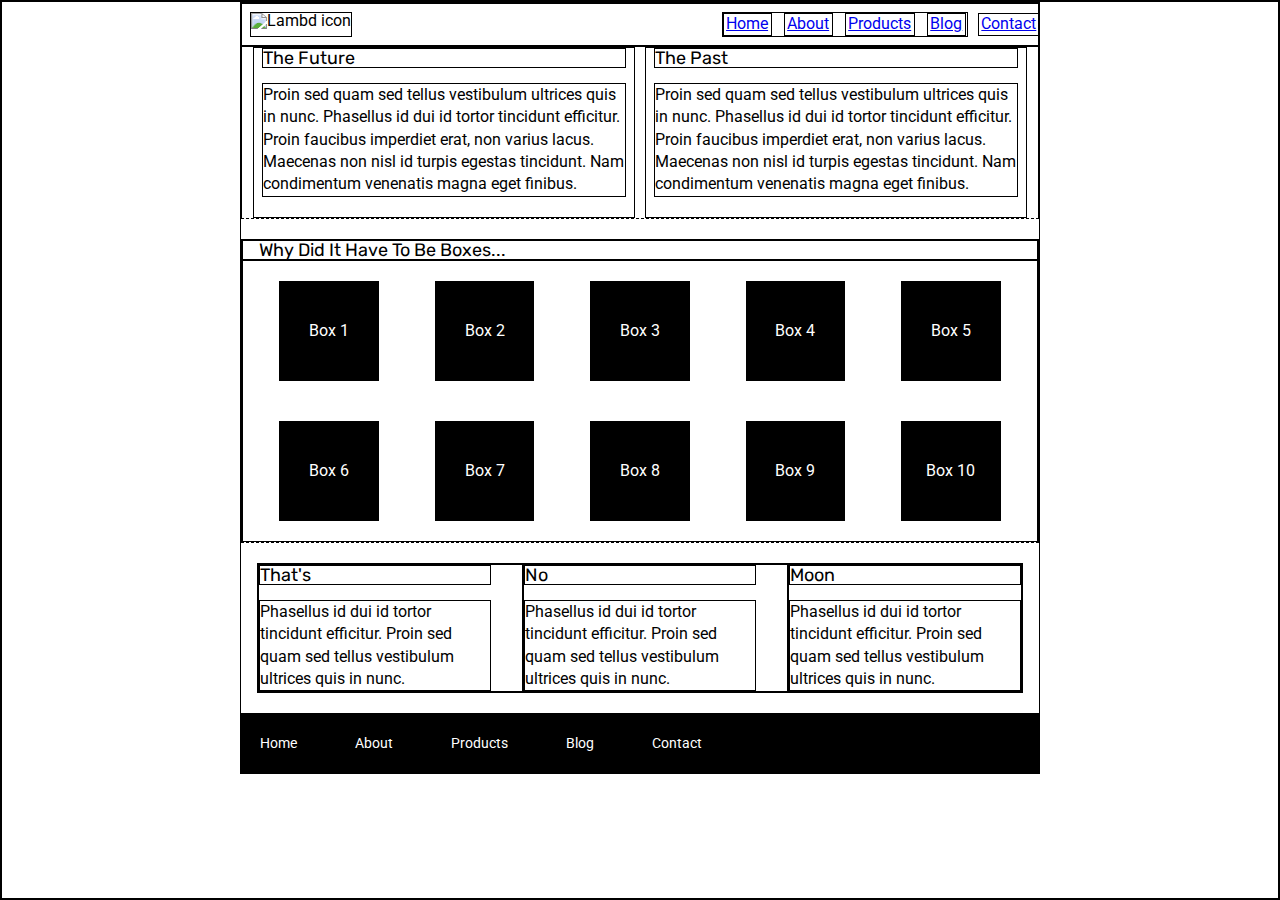
==== index.html @ 0c8a4cb7 "I finished the top header nav bar" ====
<!DOCTYPE html>

<html lang="en">
  <head>
    <meta charset="utf-8" />

    <title>Sprint Challenge - Home</title>

    <link
      href="https://fonts.googleapis.com/css?family=Roboto|Rubik"
      rel="stylesheet"
    />
    <link rel="stylesheet" href="css/index.css" />
  </head>

  <body>
    <div class="container">
      <!--  -->
      <!-- header section -->
      <!--  -->
      <header>
        <img src="/img/lambda-black.png" alt="Lambd icon" />
        <nav class="top-nav">
          <a class="top-nav-items" href="index.html">Home</a>
          <a class="top-nav-items" href="about.html">About</a>
          <a class="top-nav-items" href="#">Products</a>
          <a class="top-nav-items" href="#">Blog</a>
          <a class="top-nav-items" href="#">Contact</a>
        </nav>
      </header>

      <section class="top-content">
        <div class="text-container">
          <h2>The Future</h2>
          <p>
            Proin sed quam sed tellus vestibulum ultrices quis in nunc.
            Phasellus id dui id tortor tincidunt efficitur. Proin faucibus
            imperdiet erat, non varius lacus. Maecenas non nisl id turpis
            egestas tincidunt. Nam condimentum venenatis magna eget finibus.
          </p>
        </div>
        <div class="text-container">
          <h2>The Past</h2>
          <p>
            Proin sed quam sed tellus vestibulum ultrices quis in nunc.
            Phasellus id dui id tortor tincidunt efficitur. Proin faucibus
            imperdiet erat, non varius lacus. Maecenas non nisl id turpis
            egestas tincidunt. Nam condimentum venenatis magna eget finibus.
          </p>
        </div>
      </section>

      <section class="middle-content">
        <h2>Why Did It Have To Be Boxes...</h2>

        <div class="boxes">
          <div class="box">Box 1</div>
          <div class="box">Box 2</div>
          <div class="box">Box 3</div>
          <div class="box">Box 4</div>
          <div class="box">Box 5</div>
          <div class="box">Box 6</div>
          <div class="box">Box 7</div>
          <div class="box">Box 8</div>
          <div class="box">Box 9</div>
          <div class="box">Box 10</div>
        </div>
      </section>

      <section class="bottom-content">
        <div class="text-container">
          <h2>That's</h2>
          <p>
            Phasellus id dui id tortor tincidunt efficitur. Proin sed quam sed
            tellus vestibulum ultrices quis in nunc.
          </p>
        </div>
        <div class="text-container">
          <h2>No</h2>
          <p>
            Phasellus id dui id tortor tincidunt efficitur. Proin sed quam sed
            tellus vestibulum ultrices quis in nunc.
          </p>
        </div>
        <div class="text-container">
          <h2>Moon</h2>
          <p>
            Phasellus id dui id tortor tincidunt efficitur. Proin sed quam sed
            tellus vestibulum ultrices quis in nunc.
          </p>
        </div>
      </section>

      <footer>
        <nav>
          <a href="index.html">Home</a>
          <a href="about.html">About</a>
          <a href="#">Products</a>
          <a href="#">Blog</a>
          <a href="#">Contact</a>
        </nav>
      </footer>
    </div>
    <!-- container -->
  </body>
</html>
---- css/index.css ----
/* http://meyerweb.com/eric/tools/css/reset/ 
   v2.0 | 20110126
   License: none (public domain)
*/

html,
body,
div,
span,
applet,
object,
iframe,
h1,
h2,
h3,
h4,
h5,
h6,
p,
blockquote,
pre,
a,
abbr,
acronym,
address,
big,
cite,
code,
del,
dfn,
em,
img,
ins,
kbd,
q,
s,
samp,
small,
strike,
strong,
sub,
sup,
tt,
var,
b,
u,
i,
center,
dl,
dt,
dd,
ol,
ul,
li,
fieldset,
form,
label,
legend,
table,
caption,
tbody,
tfoot,
thead,
tr,
th,
td,
article,
aside,
canvas,
details,
embed,
figure,
figcaption,
footer,
header,
hgroup,
menu,
nav,
output,
ruby,
section,
summary,
time,
mark,
audio,
video {
  margin: 0;
  padding: 0;
  border: 1px solid black;
  font-size: 100%;
  font: inherit;
  vertical-align: baseline;
}
/* HTML5 display-role reset for older browsers */
article,
aside,
details,
figcaption,
figure,
footer,
header,
hgroup,
menu,
nav,
section {
  display: block;
}
body {
  line-height: 1;
}
ol,
ul {
  list-style: none;
}
blockquote,
q {
  quotes: none;
}
blockquote:before,
blockquote:after,
q:before,
q:after {
  content: "";
  content: none;
}
table {
  border-collapse: collapse;
  border-spacing: 0;
}

* {
  box-sizing: border-box;
}

html,
body {
  height: 100%;
  font-family: "Roboto", sans-serif;
}

h1,
h2,
h3,
h4,
h5 {
  font-size: 18px;
  margin-bottom: 15px;
  font-family: "Rubik", sans-serif;
}

p {
  line-height: 1.4;
}

/* Specific CSS ------------------------ */
/* entire body container */
.container {
  width: 800px;
  margin: 0 auto;
}

/* header */

header {
  display: flex;
  padding: 1%;
}
.top-nav {
  margin: 0 8% 0 auto;
  display: flex;
}

.top-nav-items {
  display: flex;
  align-items: center;
  padding: 1%;
  margin-right: 5%;
}

/* sections/divs for each section */

.top-content {
  display: flex;
  flex-wrap: wrap;
  justify-content: space-evenly;
  margin-bottom: 20px;
  border-bottom: 1px dashed black;
}

.top-content .text-container {
  width: 48%;
  padding: 0 1%;
  padding-bottom: 20px;
}

.middle-content {
  margin-bottom: 20px;
  border-bottom: 1px dashed black;
}

.middle-content h2 {
  padding: 0 2%;
  margin-bottom: 0;
}

.middle-content .boxes {
  display: flex;
  flex-wrap: wrap;
  justify-content: space-evenly;
}

.middle-content .boxes .box {
  width: 12.5%;
  height: 100px;
  background: black;
  margin: 20px 2.5%;
  color: white;
  display: flex;
  align-items: center;
  justify-content: center;
}

.bottom-content {
  display: flex;
  margin: 0 2% 20px;
  justify-content: space-around;
}

.bottom-content .text-container {
  padding-right: 4%;
}

.bottom-content .text-container:last-child {
  padding-right: 0;
}

/* footer at the bottom ----------- */

footer {
  width: 100%;
  background: black;
}

footer nav {
  width: 60%;
  display: flex;
  justify-content: space-between;
  align-items: center;
  padding: 20px 2%;
  font-size: 14px;
}

footer nav a {
  color: white;
  text-decoration: none;
}
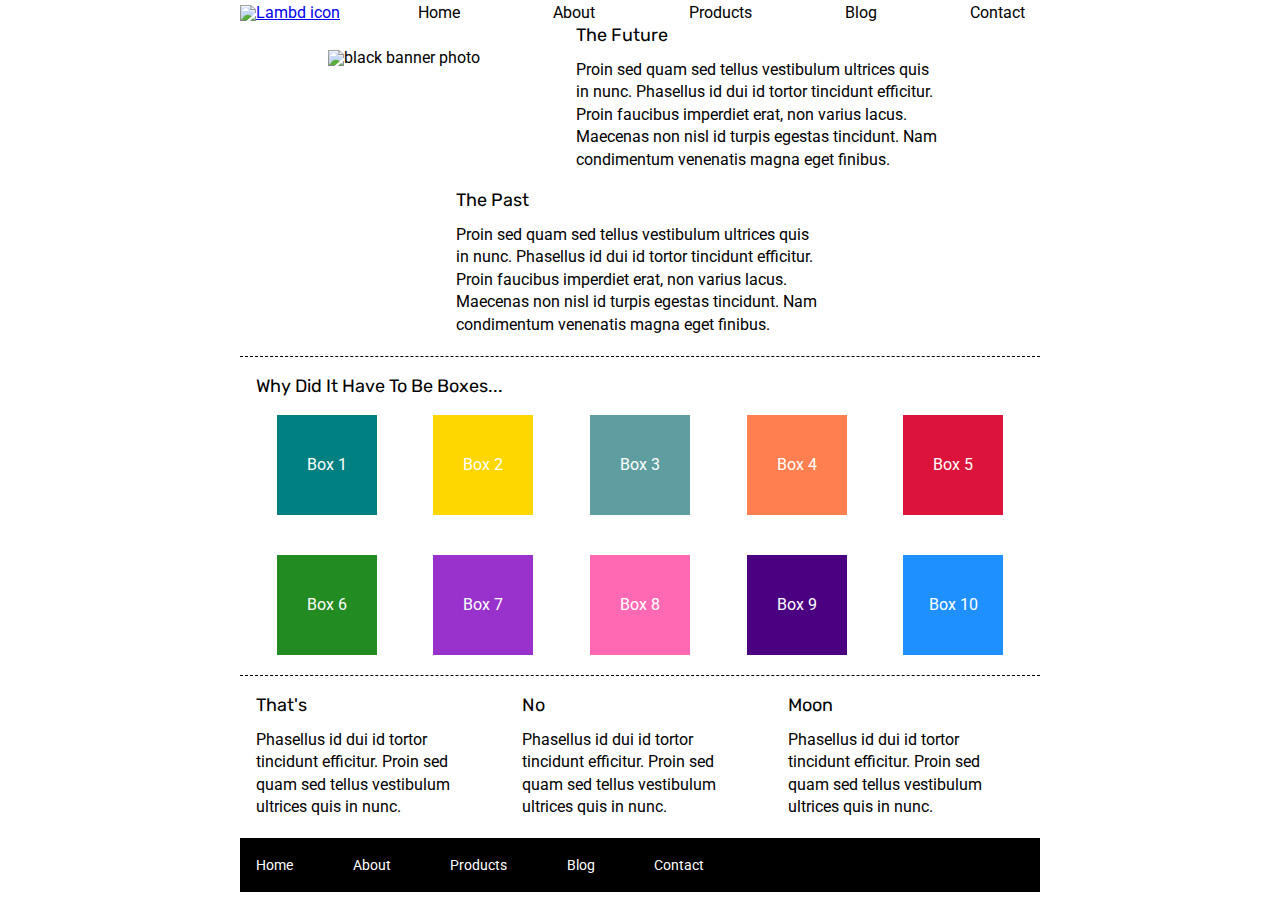
==== commit a0bc2484: "Home page finished, about page almost finished" ====
--- a/index.html
+++ b/index.html
@@ -15,21 +15,24 @@
 
   <body>
     <div class="container">
-      <!--  -->
       <!-- header section -->
-      <!--  -->
+
       <header>
-        <img src="/img/lambda-black.png" alt="Lambd icon" />
-        <nav class="top-nav">
-          <a class="top-nav-items" href="index.html">Home</a>
-          <a class="top-nav-items" href="about.html">About</a>
-          <a class="top-nav-items" href="#">Products</a>
-          <a class="top-nav-items" href="#">Blog</a>
-          <a class="top-nav-items" href="#">Contact</a>
-        </nav>
+        <a href="index.html"
+          ><img src="/img/lambda-black.png" alt="Lambd icon"
+        /></a>
+        <!-- nav links ------>
+        <a class="top-nav-items" href="index.html">Home</a>
+        <a class="top-nav-items" href="about.html">About</a>
+        <a class="top-nav-items" href="#">Products</a>
+        <a class="top-nav-items" href="#">Blog</a>
+        <a class="top-nav-items" href="#">Contact</a>
       </header>
 
+      <!-- content below header -->
+
       <section class="top-content">
+        <img class="jumbo-pic" src="/img/jumbo.jpg" alt="black banner photo" />
         <div class="text-container">
           <h2>The Future</h2>
           <p>
@@ -54,16 +57,16 @@
         <h2>Why Did It Have To Be Boxes...</h2>
 
         <div class="boxes">
-          <div class="box">Box 1</div>
-          <div class="box">Box 2</div>
-          <div class="box">Box 3</div>
-          <div class="box">Box 4</div>
-          <div class="box">Box 5</div>
-          <div class="box">Box 6</div>
-          <div class="box">Box 7</div>
-          <div class="box">Box 8</div>
-          <div class="box">Box 9</div>
-          <div class="box">Box 10</div>
+          <div id="box1" class="box">Box 1</div>
+          <div id="box2" class="box">Box 2</div>
+          <div id="box3" class="box">Box 3</div>
+          <div id="box4" class="box">Box 4</div>
+          <div id="box5" class="box">Box 5</div>
+          <div id="box6" class="box">Box 6</div>
+          <div id="box7" class="box">Box 7</div>
+          <div id="box8" class="box">Box 8</div>
+          <div id="box9" class="box">Box 9</div>
+          <div id="box10" class="box">Box 10</div>
         </div>
       </section>
 
--- a/css/index.css
+++ b/css/index.css
@@ -86,7 +86,7 @@
 video {
   margin: 0;
   padding: 0;
-  border: 1px solid black;
+  /* border: 1px solid black; */
   font-size: 100%;
   font: inherit;
   vertical-align: baseline;
@@ -163,18 +163,26 @@
 
 header {
   display: flex;
-  padding: 1%;
-}
-.top-nav {
-  margin: 0 8% 0 auto;
-  display: flex;
-}
+  flex-direction: row;
+  justify-content: space-between;
+  padding: 0%;
+  align-items: baseline;
+}
+
+/* .top-nav {
+  margin: auto;
+  display: flex;
+} */
 
 .top-nav-items {
-  display: flex;
-  align-items: center;
-  padding: 1%;
-  margin-right: 5%;
+  text-decoration: none;
+  color: black;
+  padding: 5px 15px;
+}
+
+.top-nav-items:hover {
+  background-color: black;
+  color: white;
 }
 
 /* sections/divs for each section */
@@ -187,6 +195,10 @@
   border-bottom: 1px dashed black;
 }
 
+.jumbo-pic {
+  margin: 3% 0 3% 0;
+}
+
 .top-content .text-container {
   width: 48%;
   padding: 0 1%;
@@ -212,12 +224,43 @@
 .middle-content .boxes .box {
   width: 12.5%;
   height: 100px;
-  background: black;
+  /* background: black; */
   margin: 20px 2.5%;
   color: white;
   display: flex;
   align-items: center;
   justify-content: center;
+}
+
+#box1 {
+  background-color: teal;
+}
+#box2 {
+  background-color: gold;
+}
+#box3 {
+  background-color: cadetblue;
+}
+#box4 {
+  background-color: coral;
+}
+#box5 {
+  background-color: crimson;
+}
+#box6 {
+  background-color: forestgreen;
+}
+#box7 {
+  background-color: darkorchid;
+}
+#box8 {
+  background-color: hotpink;
+}
+#box9 {
+  background-color: indigo;
+}
+#box10 {
+  background-color: dodgerblue;
 }
 
 .bottom-content {
@@ -254,3 +297,25 @@
   color: white;
   text-decoration: none;
 }
+
+/* About Grid */
+
+.about-grid {
+  display: flex;
+  flex-flow: wrap;
+  justify-content: space-between;
+}
+
+.grid-item {
+  width: 50%;
+  padding-bottom: 2%;
+  border-bottom: 2px dashed;
+  margin-bottom: 3%;
+}
+
+.learn-more {
+  text-decoration: none;
+  color: black;
+  border: 1.5px black solid;
+  border-radius: 5px;
+}
